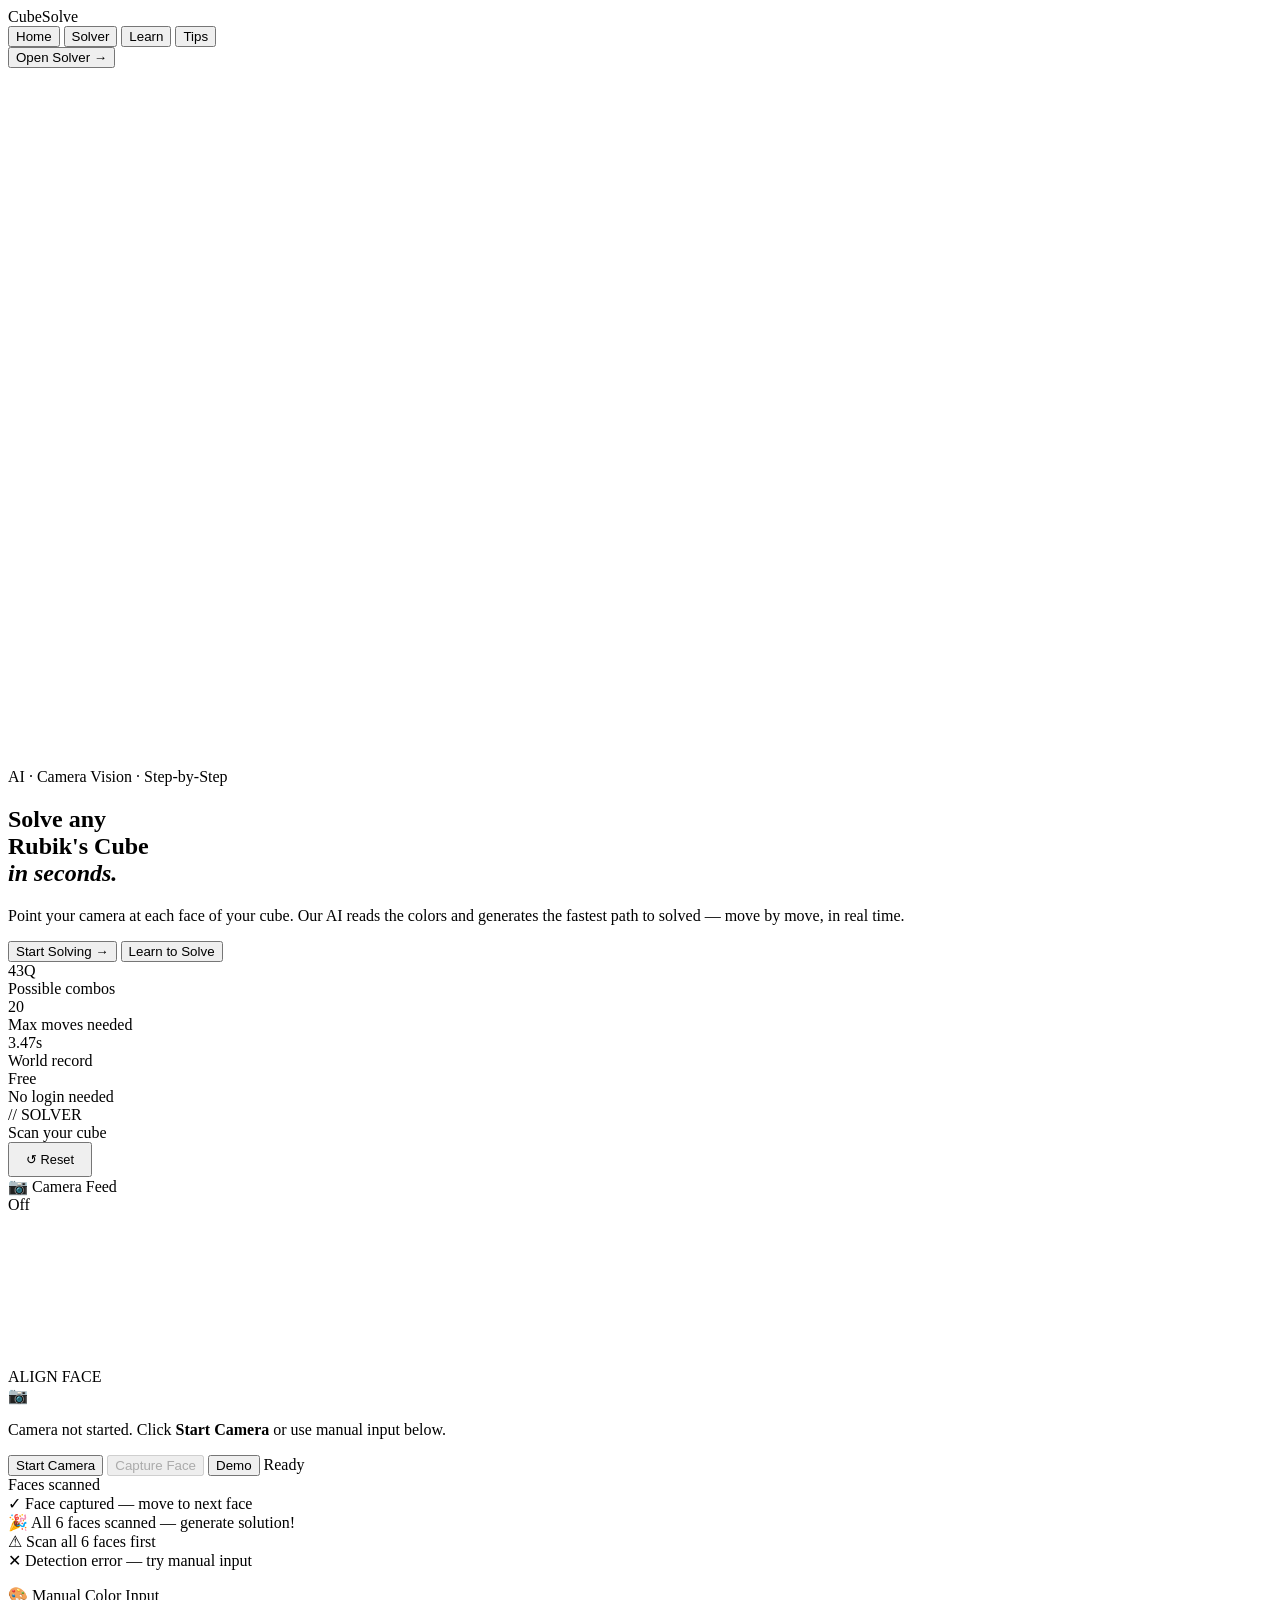
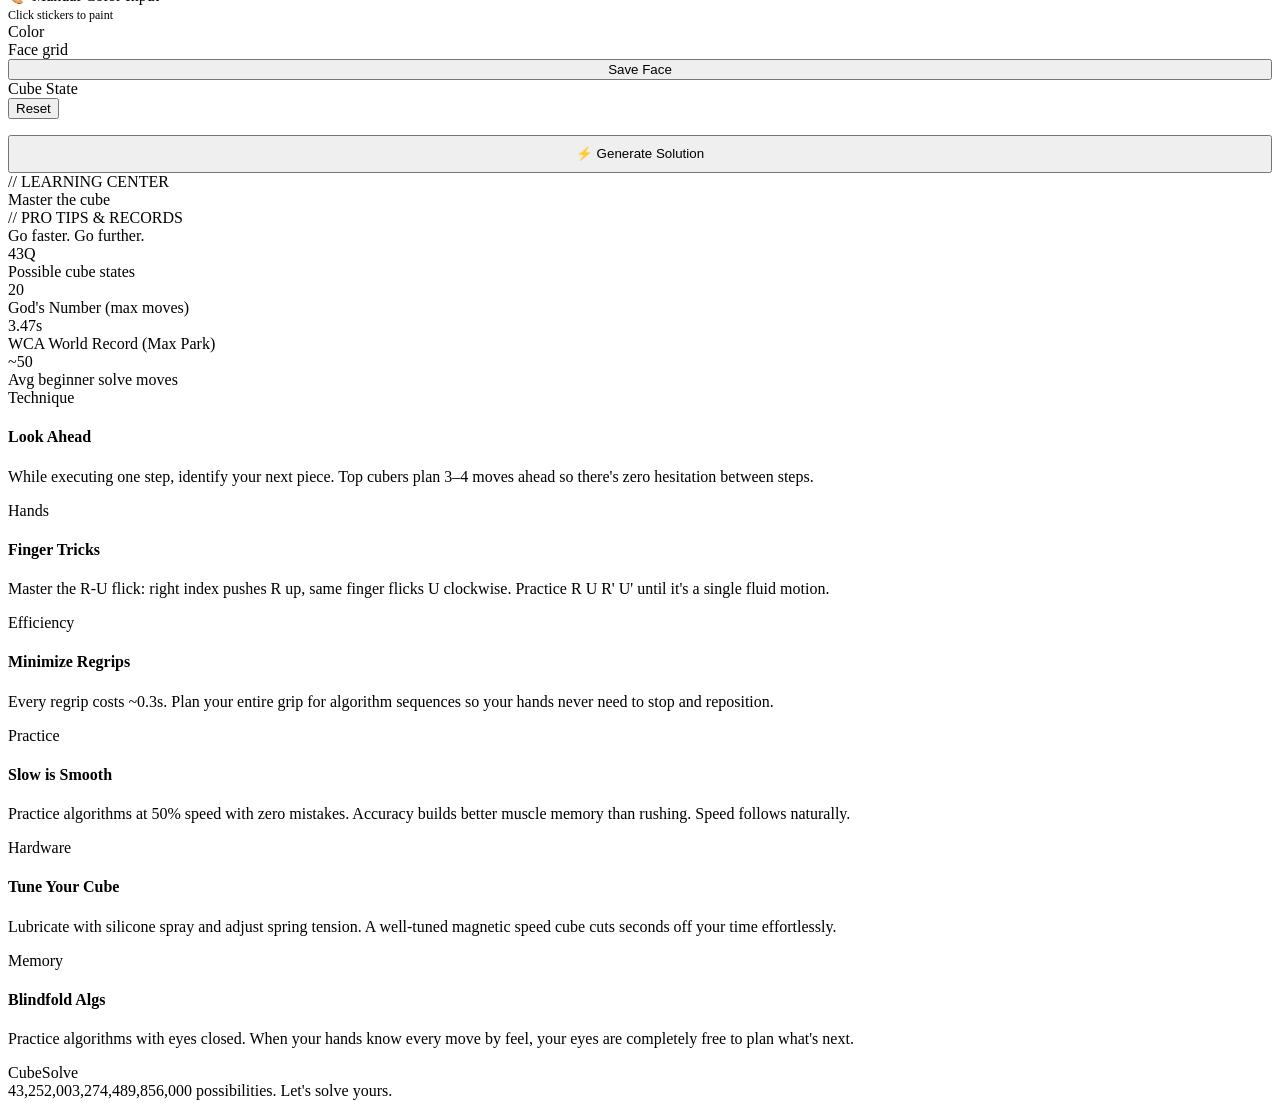
==== frontend/index.html @ 7b43e6e2 "refactor: Split into full-stack Flask backend + HTML/CSS/JS frontend - backend/app.py       - Flask " ====
<!DOCTYPE html>
<html lang="en">
<head>
  <meta charset="UTF-8">
  <meta name="viewport" content="width=device-width, initial-scale=1.0">
  <title>CubeSolve — AI Powered Rubik's Cube Solver</title>
  <meta name="description" content="Point your camera at each face of your Rubik's Cube. Our AI reads the colors and generates the fastest path to solved — move by move, in real time.">

  <!-- Fonts -->
  <link href="https://fonts.googleapis.com/css2?family=Inter:wght@300;400;500;600;700;800;900&family=Space+Grotesk:wght@400;500;600;700&display=swap" rel="stylesheet">

  <!-- Styles -->
  <link rel="stylesheet" href="/css/style.css">
</head>
<body>

<!-- ── NAV ── -->
<nav>
  <div class="nav-logo">
    <div class="nav-logo-dot"></div>
    CubeSolve
  </div>
  <div class="nav-links">
    <button class="nav-link" onclick="document.getElementById('hero').scrollIntoView({behavior:'smooth'})">Home</button>
    <button class="nav-link" onclick="document.getElementById('solver').scrollIntoView({behavior:'smooth'})">Solver</button>
    <button class="nav-link" onclick="document.getElementById('learn').scrollIntoView({behavior:'smooth'})">Learn</button>
    <button class="nav-link" onclick="document.getElementById('tips').scrollIntoView({behavior:'smooth'})">Tips</button>
  </div>
  <button class="nav-cta" onclick="document.getElementById('solver').scrollIntoView({behavior:'smooth'})">Open Solver →</button>
</nav>

<!-- ── MOVE FLASH OVERLAY ── -->
<div id="moveFlash" aria-live="polite">
  <div class="flash-move" id="flashMove"></div>
  <div class="flash-desc" id="flashDesc"></div>
</div>

<!-- ══════════════════════════ SECTION 1: HERO ══════════════════════════ -->
<section id="hero">
  <div class="grid-bg"></div>
  <div class="radial-glow" style="width:700px;height:700px;top:-200px;right:-100px;opacity:0.5"></div>

  <div class="hero-inner">
    <!-- Copy -->
    <div>
      <div class="hero-eyebrow">
        <div class="eyebrow-pulse"></div>
        AI · Camera Vision · Step-by-Step
      </div>
      <h1 class="hero-h1">
        Solve any<br>Rubik's Cube<br><em>in seconds.</em>
      </h1>
      <p class="hero-sub">
        Point your camera at each face of your cube. Our AI reads the colors
        and generates the fastest path to solved — move by move, in real time.
      </p>
      <div class="hero-actions">
        <button class="btn-primary" onclick="document.getElementById('solver').scrollIntoView({behavior:'smooth'})">Start Solving →</button>
        <button class="btn-ghost"   onclick="document.getElementById('learn').scrollIntoView({behavior:'smooth'})">Learn to Solve</button>
      </div>
      <div class="hero-stats">
        <div><div class="hero-stat-num">43Q</div><div class="hero-stat-label">Possible combos</div></div>
        <div><div class="hero-stat-num">20</div><div class="hero-stat-label">Max moves needed</div></div>
        <div><div class="hero-stat-num">3.47s</div><div class="hero-stat-label">World record</div></div>
        <div><div class="hero-stat-num">Free</div><div class="hero-stat-label">No login needed</div></div>
      </div>
    </div>

    <!-- 3D CSS Cube -->
    <div class="cube-wrapper">
      <div class="cube-scene" id="heroCubeScene">
        <div class="cube-3d floating" id="heroCube">
          <div class="cface f-front"  id="hcf-front"></div>
          <div class="cface f-back"   id="hcf-back"></div>
          <div class="cface f-left"   id="hcf-left"></div>
          <div class="cface f-right"  id="hcf-right"></div>
          <div class="cface f-top"    id="hcf-top"></div>
          <div class="cface f-bottom" id="hcf-bottom"></div>
        </div>
      </div>
    </div>
  </div>
</section>

<!-- ══════════════════════════ SECTION 2: SOLVER ══════════════════════════ -->
<section id="solver">
  <div class="grid-bg"></div>
  <div class="solver-inner">

    <div class="solver-top">
      <div>
        <div class="section-label">// SOLVER</div>
        <div class="section-title">Scan your cube</div>
      </div>
      <button class="btn-ghost" onclick="window.__resetAll()" style="font-size:0.8rem;padding:0.5rem 1rem">↺ Reset</button>
    </div>

    <div class="solver-layout">

      <!-- ── Camera + paint column ── -->
      <div style="display:flex;flex-direction:column;gap:1rem">

        <!-- Camera card -->
        <div class="card">
          <div class="card-header">
            <div class="card-title">📷 Camera Feed</div>
            <div class="status-pill" id="camPill">
              <div class="status-dot"></div>
              <span id="camPillText">Off</span>
            </div>
          </div>

          <div class="cam-body">
            <video id="vidEl" autoplay muted playsinline></video>
            <canvas id="cvEl" style="display:none"></canvas>

            <!-- Scan overlay (shown when camera is live) -->
            <div class="scan-overlay" id="scanOverlay">
              <div class="scan-corner tl"></div>
              <div class="scan-corner tr"></div>
              <div class="scan-corner bl"></div>
              <div class="scan-corner br"></div>
              <div class="scan-reticle">
                <span class="scan-reticle-label">ALIGN FACE</span>
              </div>
              <div class="scan-sweep"></div>
            </div>

            <!-- Placeholder (before camera starts) -->
            <div class="cam-empty" id="camEmpty">
              <div class="cam-empty-icon">📷</div>
              <p>Camera not started. Click <strong>Start Camera</strong> or use manual input below.</p>
            </div>
          </div>

          <div class="cam-footer">
            <button class="ibtn ibtn-blue"  id="btnStart" onclick="window.__startCam()">Start Camera</button>
            <button class="ibtn ibtn-ghost" id="btnCap"   onclick="window.__captureFace()" disabled>Capture Face</button>
            <button class="ibtn ibtn-ghost"               onclick="window.__loadDemo()">Demo</button>
            <span class="cam-hint" id="camHint">Ready</span>
          </div>

          <!-- Face progress tabs -->
          <div class="face-tabs-row">
            <div class="face-tabs-label">Faces scanned</div>
            <div class="face-tabs" id="faceTabs"></div>
          </div>

          <!-- Status alerts -->
          <div class="alert-strip alert-success" id="aOk">✓ Face captured — move to next face</div>
          <div class="alert-strip alert-info"    id="aAll">🎉 All 6 faces scanned — generate solution!</div>
          <div class="alert-strip alert-warn"    id="aWarn">⚠ Scan all 6 faces first</div>
          <div class="alert-strip alert-error"   id="aError">✕ Detection error — try manual input</div>
        </div>

        <!-- Manual paint card -->
        <div class="card">
          <div class="card-header">
            <div class="card-title">🎨 Manual Color Input</div>
            <span style="font-size:0.75rem;color:var(--white-25)">Click stickers to paint</span>
          </div>
          <div class="paint-row">
            <div>
              <div class="paint-label">Color</div>
              <div class="color-swatches" id="swatches"></div>
            </div>
            <div>
              <div class="paint-label">Face grid</div>
              <div class="paint-grid" id="paintGrid"></div>
            </div>
            <div style="display:flex;flex-direction:column;gap:0.5rem;justify-content:flex-end">
              <button class="ibtn ibtn-blue" onclick="window.__saveManual()">Save Face</button>
            </div>
          </div>
        </div>
      </div>

      <!-- ── Sidebar ── -->
      <div class="sidebar">

        <!-- Cube net / state card -->
        <div class="card cube-net-card">
          <div class="cube-net-header">
            <div class="cube-net-title">Cube State</div>
            <button class="ibtn ibtn-ghost ibtn-xs" onclick="window.__resetAll()">Reset</button>
          </div>
          <div class="net-grid" id="netGrid"></div>
          <button class="ibtn ibtn-blue"
                  style="width:100%;margin-top:1rem;padding:0.6rem"
                  onclick="window.__generateSolution()">
            ⚡ Generate Solution
          </button>
        </div>

        <!-- Solution steps card (hidden until solution generated) -->
        <div class="card solution-card" id="solCard" style="display:none">
          <div class="progress-wrap">
            <div class="progress-row">
              <span class="progress-text">Solution progress</span>
              <span class="progress-pct" id="pPct">0%</span>
            </div>
            <div class="progress-track">
              <div class="progress-bar" id="pBar" style="width:0%"></div>
            </div>
          </div>
          <div class="step-nav">
            <button class="ibtn ibtn-ghost" onclick="window.__prevStep()">← Prev</button>
            <button class="ibtn ibtn-blue"  onclick="window.__nextStep()">Next →</button>
          </div>
          <div class="sol-steps" id="solSteps"></div>
        </div>

      </div>
    </div>
  </div>
</section>

<!-- ══════════════════════════ SECTION 3: LEARN ══════════════════════════ -->
<section id="learn">
  <div class="grid-bg"></div>
  <div class="learn-inner">
    <div>
      <div class="section-label">// LEARNING CENTER</div>
      <div class="section-title">Master the cube</div>
    </div>
    <div class="method-pills" id="methodPills"></div>
    <div class="learn-body">
      <div class="steps-nav"        id="stepsNav"></div>
      <div class="learn-content-card" id="learnContent"></div>
    </div>
  </div>
</section>

<!-- ══════════════════════════ SECTION 4: TIPS ══════════════════════════ -->
<section id="tips">
  <div class="grid-bg"></div>
  <div class="tips-inner">
    <div>
      <div class="section-label">// PRO TIPS &amp; RECORDS</div>
      <div class="section-title">Go faster. Go further.</div>
    </div>

    <div class="stats-row">
      <div class="stat-box"><div class="stat-box-num">43Q</div><div class="stat-box-label">Possible cube states</div></div>
      <div class="stat-box"><div class="stat-box-num">20</div><div class="stat-box-label">God's Number (max moves)</div></div>
      <div class="stat-box"><div class="stat-box-num">3.47s</div><div class="stat-box-label">WCA World Record (Max Park)</div></div>
      <div class="stat-box"><div class="stat-box-num">~50</div><div class="stat-box-label">Avg beginner solve moves</div></div>
    </div>

    <div class="tips-grid">
      <div class="tip-card">
        <div class="tip-card-tag">Technique</div>
        <h4>Look Ahead</h4>
        <p>While executing one step, identify your next piece. Top cubers plan 3–4 moves ahead so there's zero hesitation between steps.</p>
      </div>
      <div class="tip-card">
        <div class="tip-card-tag">Hands</div>
        <h4>Finger Tricks</h4>
        <p>Master the R-U flick: right index pushes R up, same finger flicks U clockwise. Practice R U R' U' until it's a single fluid motion.</p>
      </div>
      <div class="tip-card">
        <div class="tip-card-tag">Efficiency</div>
        <h4>Minimize Regrips</h4>
        <p>Every regrip costs ~0.3s. Plan your entire grip for algorithm sequences so your hands never need to stop and reposition.</p>
      </div>
      <div class="tip-card">
        <div class="tip-card-tag">Practice</div>
        <h4>Slow is Smooth</h4>
        <p>Practice algorithms at 50% speed with zero mistakes. Accuracy builds better muscle memory than rushing. Speed follows naturally.</p>
      </div>
      <div class="tip-card">
        <div class="tip-card-tag">Hardware</div>
        <h4>Tune Your Cube</h4>
        <p>Lubricate with silicone spray and adjust spring tension. A well-tuned magnetic speed cube cuts seconds off your time effortlessly.</p>
      </div>
      <div class="tip-card">
        <div class="tip-card-tag">Memory</div>
        <h4>Blindfold Algs</h4>
        <p>Practice algorithms with eyes closed. When your hands know every move by feel, your eyes are completely free to plan what's next.</p>
      </div>
    </div>
  </div>
</section>

<!-- ── FOOTER ── -->
<footer>
  <div class="footer-logo">CubeSolve</div>
  <div class="footer-copy">43,252,003,274,489,856,000 possibilities. Let's solve yours.</div>
</footer>

<!-- ── JS (ES Modules) ── -->
<script type="module" src="/js/app.js"></script>

</body>
</html>
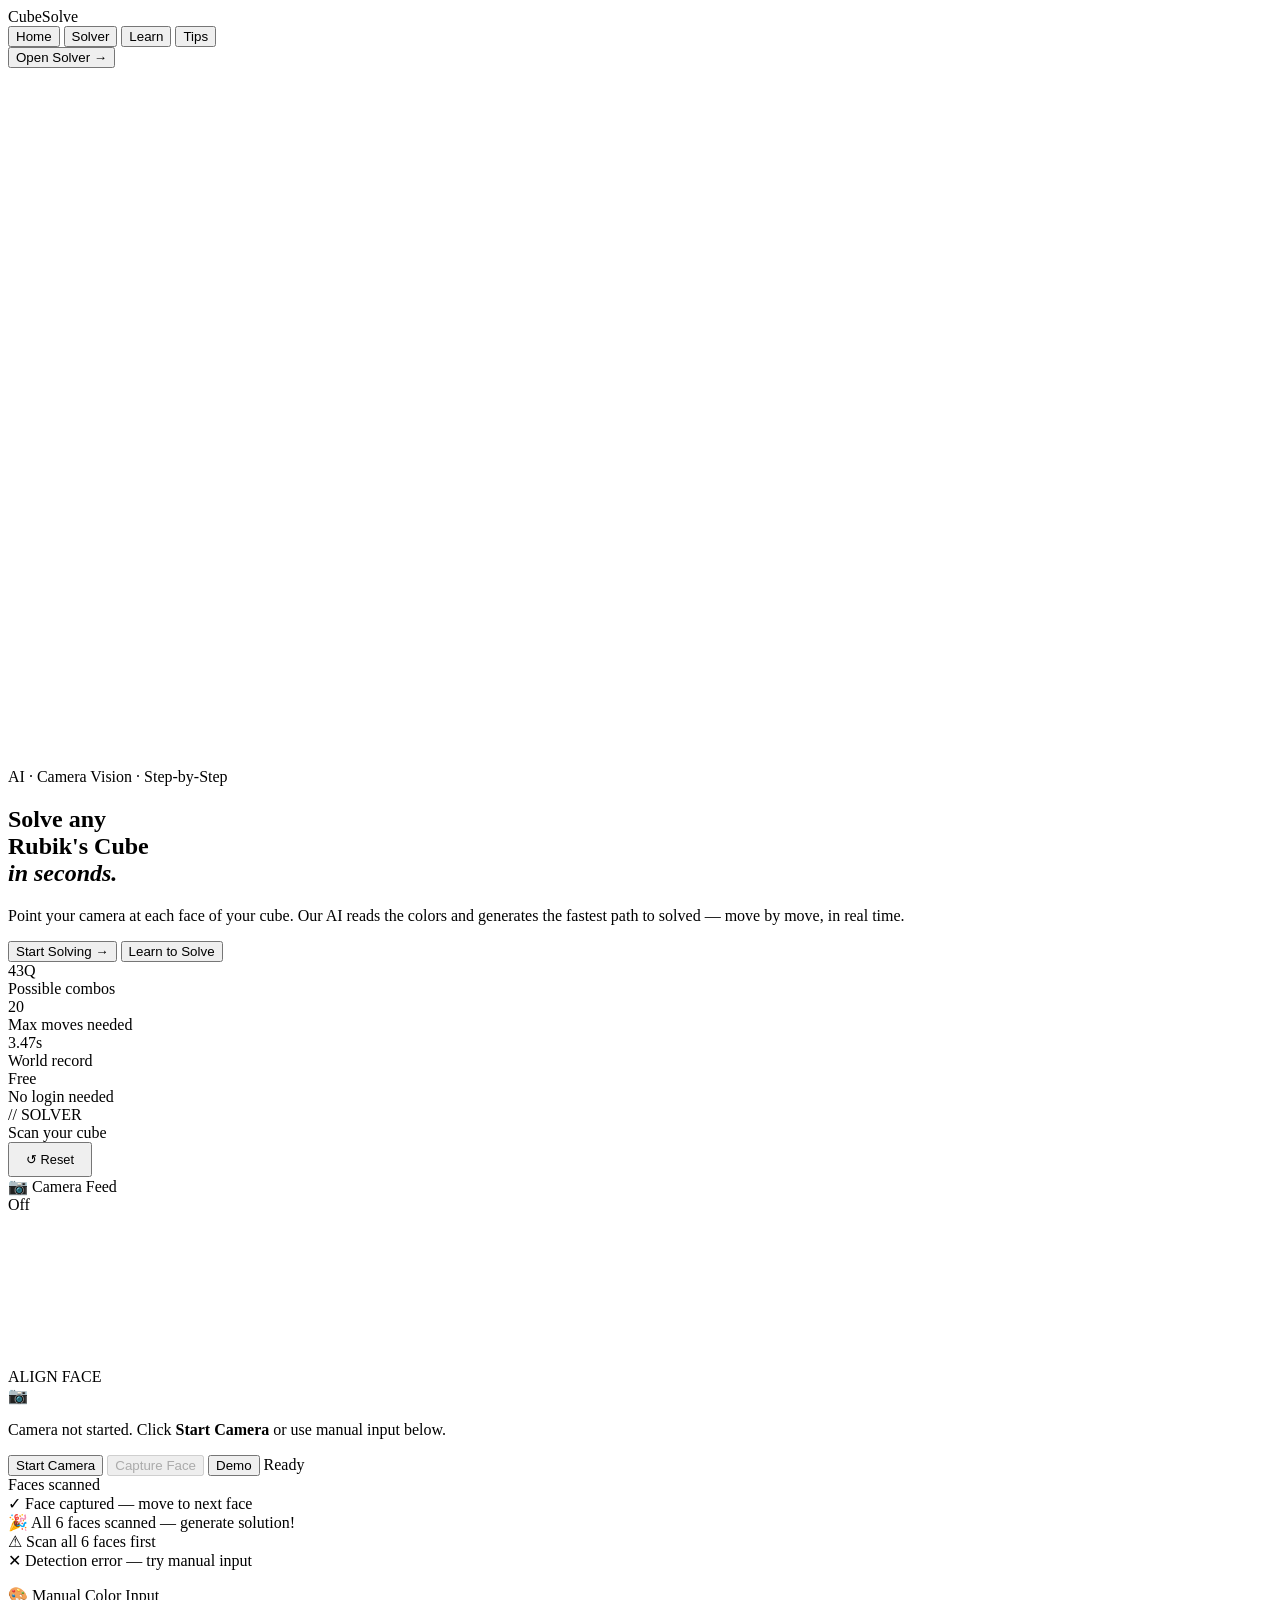
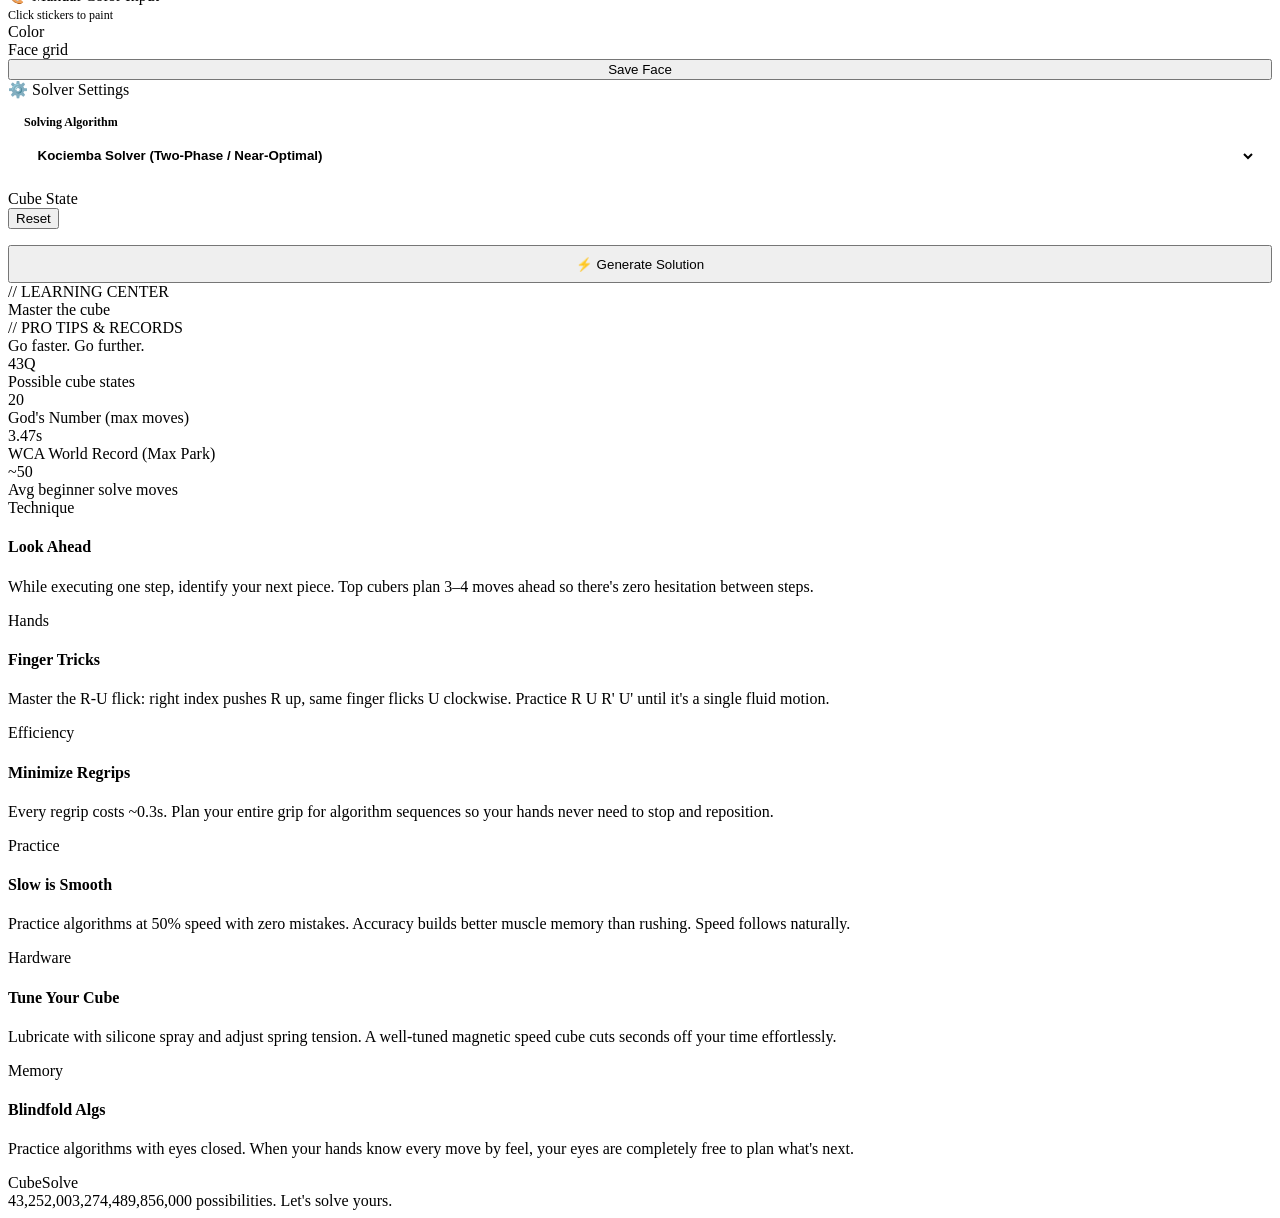
==== commit e9082527: "feat: Integrate Kociemba Two-Phase solver and professional OpenCV scanning pipeline" ====
--- a/frontend/index.html
+++ b/frontend/index.html
@@ -113,6 +113,14 @@
           <div class="cam-body">
             <video id="vidEl" autoplay muted playsinline></video>
             <canvas id="cvEl" style="display:none"></canvas>
+            <canvas id="trackerCanvas"></canvas> <!-- Live boundary overlay -->
+
+            <!-- Scanner status indicators overlay -->
+            <div id="cvOverlay" style="display:none">
+              <div class="cv-badge" id="cvStatus">Scanning...</div>
+              <div class="cv-confidence">Confidence: <span id="cvConf">0%</span></div>
+              <div class="cv-auto-progress" id="cvProgress" style="width:0%"></div>
+            </div>
 
             <!-- Scan overlay (shown when camera is live) -->
             <div class="scan-overlay" id="scanOverlay">
@@ -153,6 +161,17 @@
           <div class="alert-strip alert-error"   id="aError">✕ Detection error — try manual input</div>
         </div>
 
+        <!-- Live detection preview card -->
+        <div class="card" id="previewCard" style="display:none">
+          <div class="card-header">
+            <div class="card-title">🔍 Perspective-Warped Preview</div>
+            <span style="font-size:0.75rem;color:var(--white-25)">Live classified colors</span>
+          </div>
+          <div class="preview-body" style="display:flex;justify-content:center;padding:1rem;background:#0c0c0f">
+            <img id="liveWarped" style="max-width:180px;border-radius:8px;border:1px solid var(--border)" src="" alt="Live Warped Face">
+          </div>
+        </div>
+
         <!-- Manual paint card -->
         <div class="card">
           <div class="card-header">
@@ -177,6 +196,20 @@
 
       <!-- ── Sidebar ── -->
       <div class="sidebar">
+
+        <!-- Solver Configuration -->
+        <div class="card">
+          <div class="card-header">
+            <div class="card-title">⚙️ Solver Settings</div>
+          </div>
+          <div style="padding:1rem;display:flex;flex-direction:column;gap:0.5rem">
+            <label style="font-size:0.75rem;color:var(--white-50);font-weight:600">Solving Algorithm</label>
+            <select id="selSolver" style="width:100%;padding:0.6rem;background:var(--bg);border:1px solid var(--border);border-radius:var(--radius-sm);color:var(--white);font-weight:600" onchange="window.__changeSolver()">
+              <option value="kociemba" selected>Kociemba Solver (Two-Phase / Near-Optimal)</option>
+              <option value="beginner">Beginner Method (LBL / 7-Phases)</option>
+            </select>
+          </div>
+        </div>
 
         <!-- Cube net / state card -->
         <div class="card cube-net-card">
@@ -190,6 +223,70 @@
                   onclick="window.__generateSolution()">
             ⚡ Generate Solution
           </button>
+        </div>
+
+        <!-- Academic performance stats (hidden until solution generated) -->
+        <div class="card metrics-card" id="metricsCard" style="display:none">
+          <div class="card-header">
+            <div class="card-title">📊 Academic Solve Metrics</div>
+          </div>
+          <div class="metrics-grid">
+            <div class="metric-item"><div class="m-val" id="metLength">0</div><div class="m-lbl">Solution Length</div></div>
+            <div class="metric-item"><div class="m-val" id="metTime">0ms</div><div class="m-lbl">Solve Time</div></div>
+            <div class="metric-item"><div class="m-val" id="metRot">0</div><div class="m-lbl">Cube Rotations</div></div>
+            <div class="metric-item"><div class="m-val" id="metDepth">0</div><div class="m-lbl">Search Depth</div></div>
+          </div>
+          <div class="metric-footer-row">
+            <span>Estimated Difficulty:</span>
+            <strong id="metDiff" style="color:var(--green)">Advanced</strong>
+          </div>
+        </div>
+
+        <!-- Comparison breakdown card (hidden until solution generated) -->
+        <div class="card comparison-card" id="compCard" style="display:none">
+          <div class="card-header">
+            <div class="card-title">📈 Solver Performance Comparison</div>
+          </div>
+          <div class="comp-body">
+            <div class="comp-table">
+              <div class="comp-row comp-hdr">
+                <div>Metric</div>
+                <div>Beginner LBL</div>
+                <div>Kociemba</div>
+              </div>
+              <div class="comp-row">
+                <div>Moves</div>
+                <div id="compBegMoves">0</div>
+                <div id="compKocMoves" style="font-weight:700;color:var(--green)">0</div>
+              </div>
+              <div class="comp-row">
+                <div>Solve Time</div>
+                <div id="compBegTime">0ms</div>
+                <div id="compKocTime" style="font-weight:700;color:var(--green)">0ms</div>
+              </div>
+            </div>
+            <div class="comp-reduction">
+              <div class="reduction-badge"><span id="compReductionPct">0%</span></div>
+              <div class="reduction-lbl">Moves Reduction using Kociemba Algorithm</div>
+            </div>
+          </div>
+        </div>
+
+        <!-- Algorithm Educational Explanation Card -->
+        <div class="card info-card" id="kociembaInfoCard" style="display:none">
+          <div class="card-header">
+            <div class="card-title">🎓 Herbert Kociemba's Two-Phase Algorithm</div>
+          </div>
+          <div class="info-body">
+            <div class="info-section">
+              <h5>Phase 1 — Subgroup G1 (Orientation)</h5>
+              <p>Warp and search coordinates to orient all corners, all edges, and place middle-layer edges into their home slice. The search is optimized via precomputed <strong>Slice-Flip</strong> and <strong>Slice-Twist</strong> pruning databases.</p>
+            </div>
+            <div class="info-section">
+              <h5>Phase 2 — Solved Subgroup (Permutation)</h5>
+              <p>Once subgroup G1 is reached, only 90-degree moves of U and D, and 180-degree moves of R, F, L, and B are allowed. The solver then cycles and permutes the pieces to the final solved state.</p>
+            </div>
+          </div>
         </div>
 
         <!-- Solution steps card (hidden until solution generated) -->
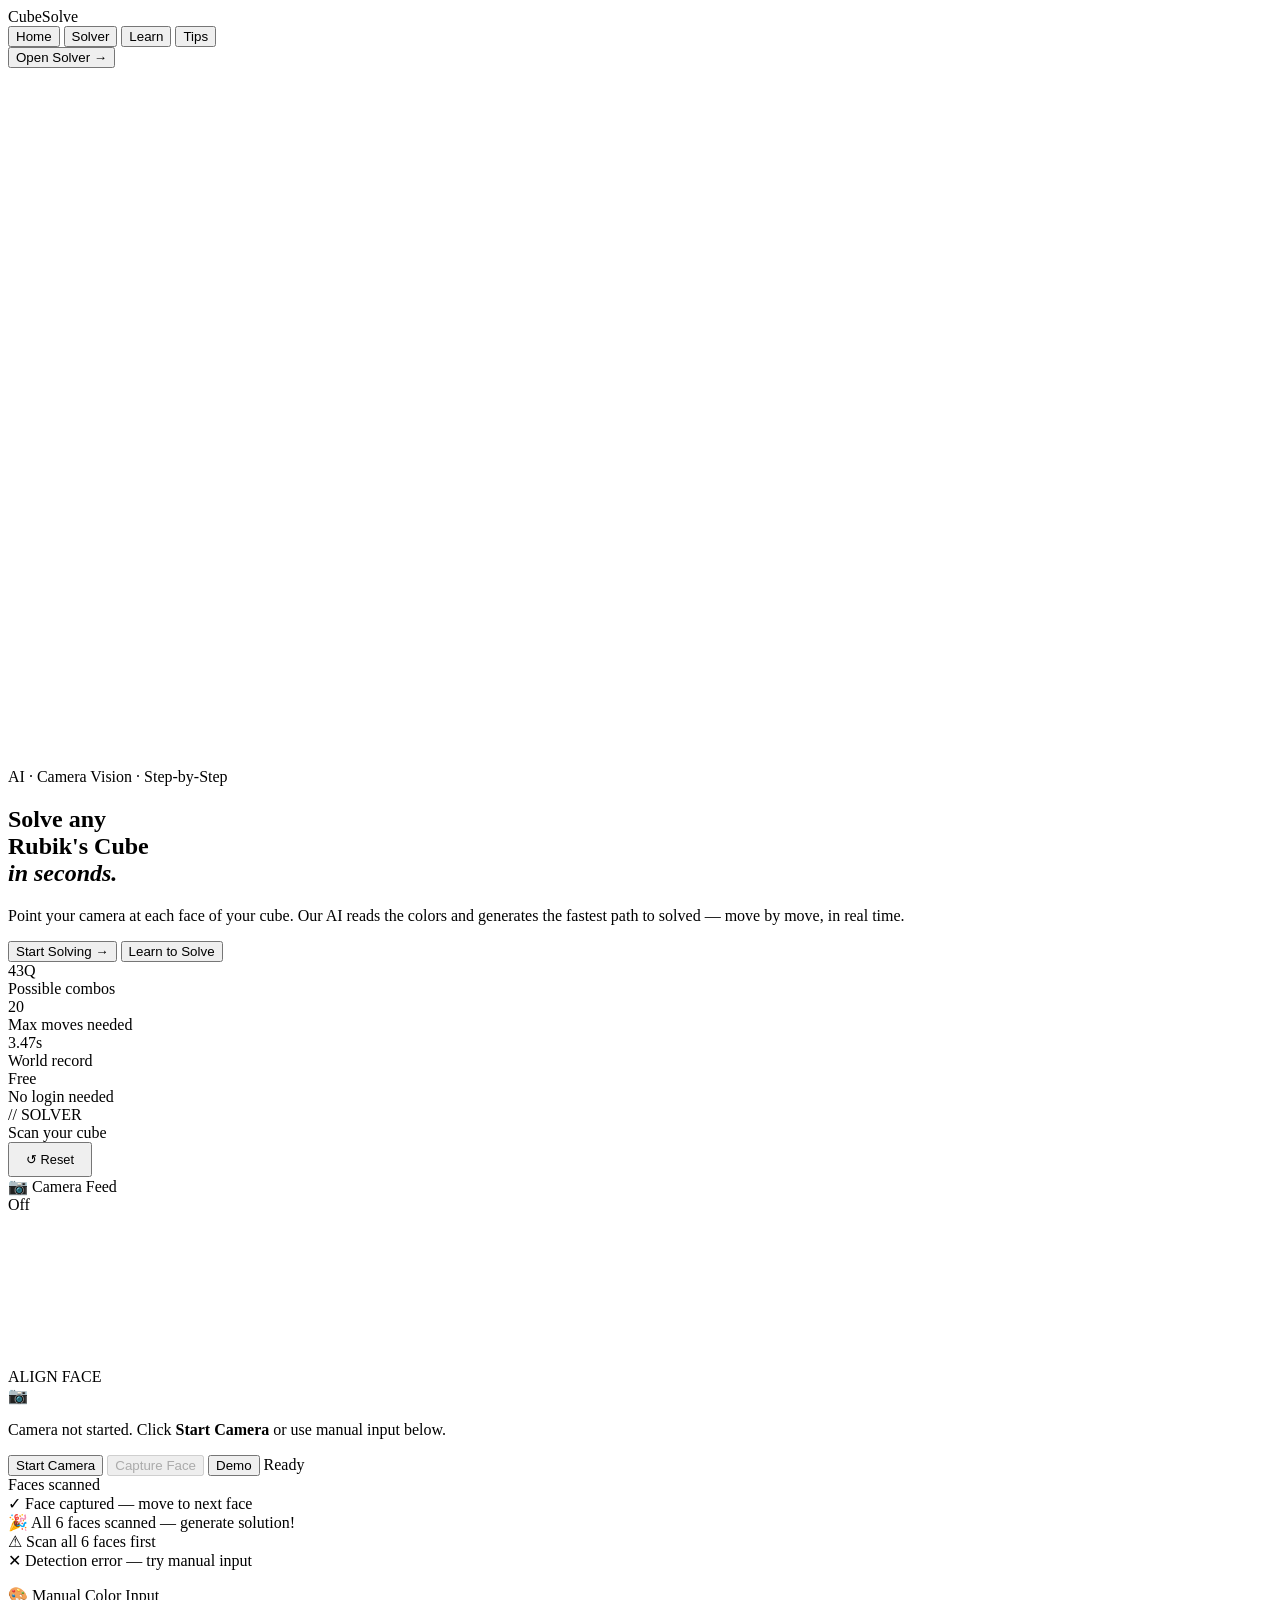
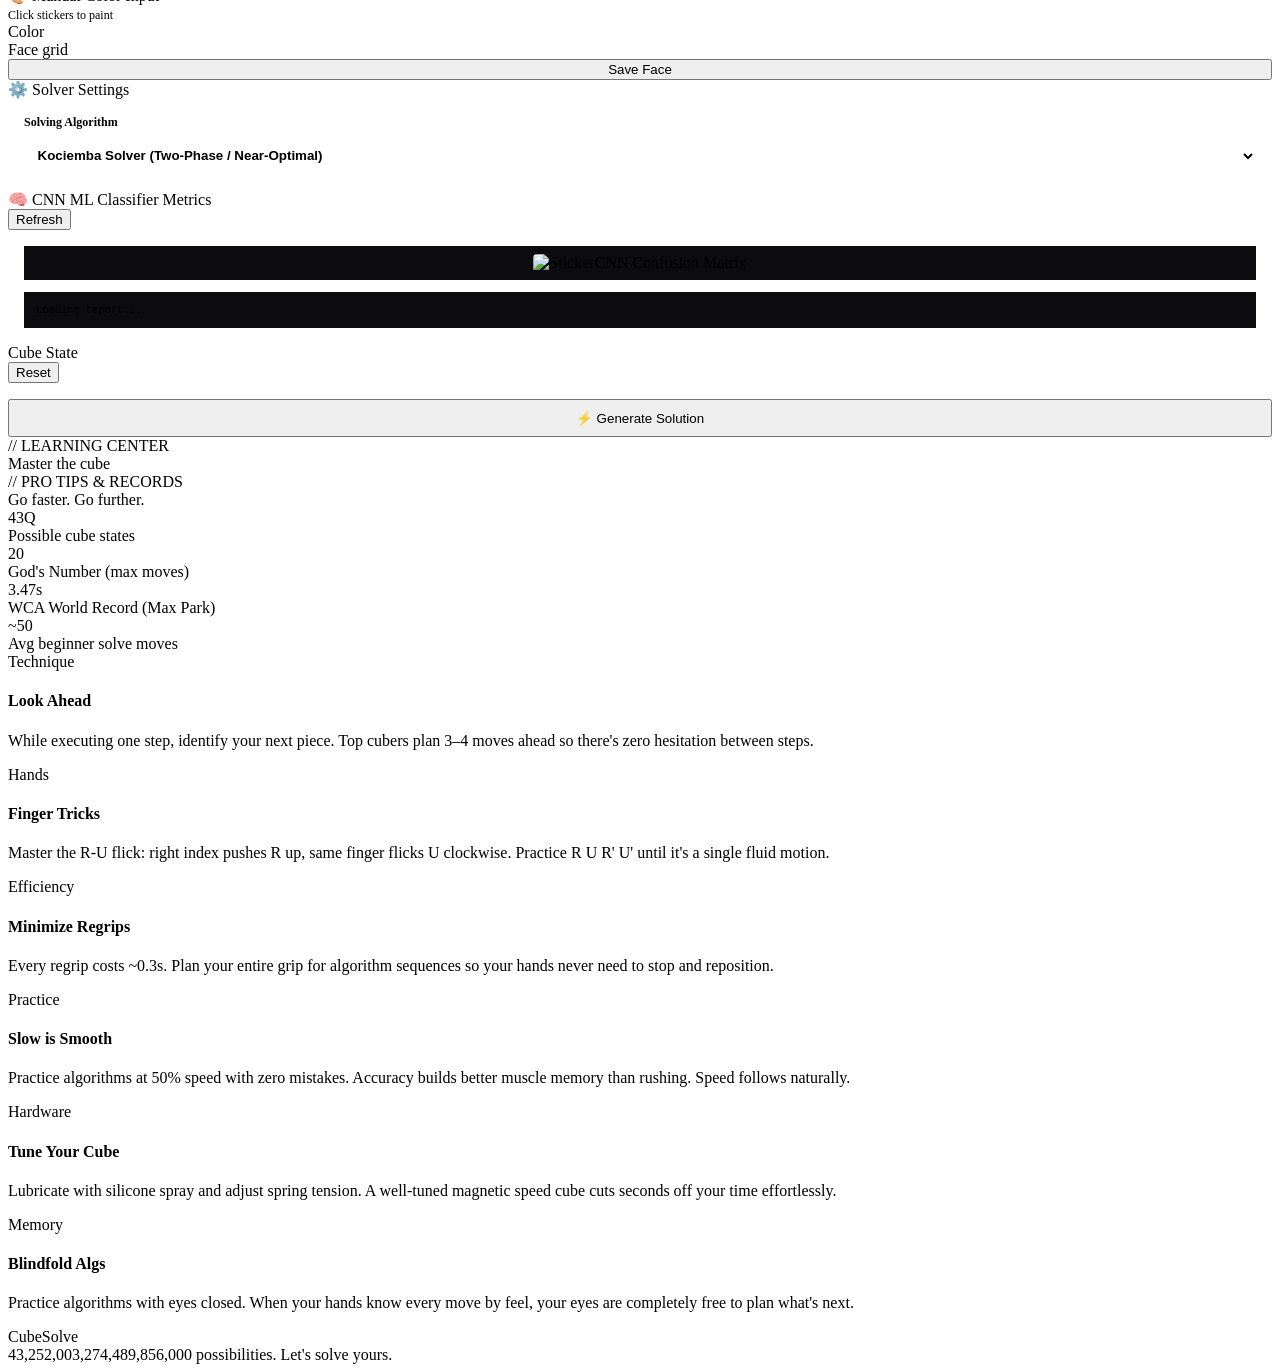
==== commit 0ed331fa: "feat: Integrate StickerCNN ML color classifier and metrics dashboard" ====
--- a/frontend/index.html
+++ b/frontend/index.html
@@ -210,6 +210,21 @@
             </select>
           </div>
         </div>
+
+        <!-- CNN ML Metrics -->
+        <div class="card ml-metrics-card">
+          <div class="card-header">
+            <div class="card-title">🧠 CNN ML Classifier Metrics</div>
+            <button class="ibtn ibtn-ghost ibtn-xs" onclick="window.__loadMLReport()">Refresh</button>
+          </div>
+          <div style="padding:1rem;display:flex;flex-direction:column;gap:0.75rem">
+            <div style="display:flex;justify-content:center;background:#0c0c0f;padding:0.5rem;border-radius:var(--radius-sm);border:1px solid var(--border)">
+              <img id="mlCM" style="max-width:100%;height:auto;border-radius:4px" src="/css/confusion_matrix.png" alt="StickerCNN Confusion Matrix">
+            </div>
+            <pre id="mlReport" style="font-family:monospace;font-size:0.65rem;color:var(--white-50);background:#0c0c0f;padding:0.75rem;border-radius:var(--radius-sm);border:1px solid var(--border);white-space:pre-wrap;margin:0">Loading report...</pre>
+          </div>
+        </div>
+
 
         <!-- Cube net / state card -->
         <div class="card cube-net-card">
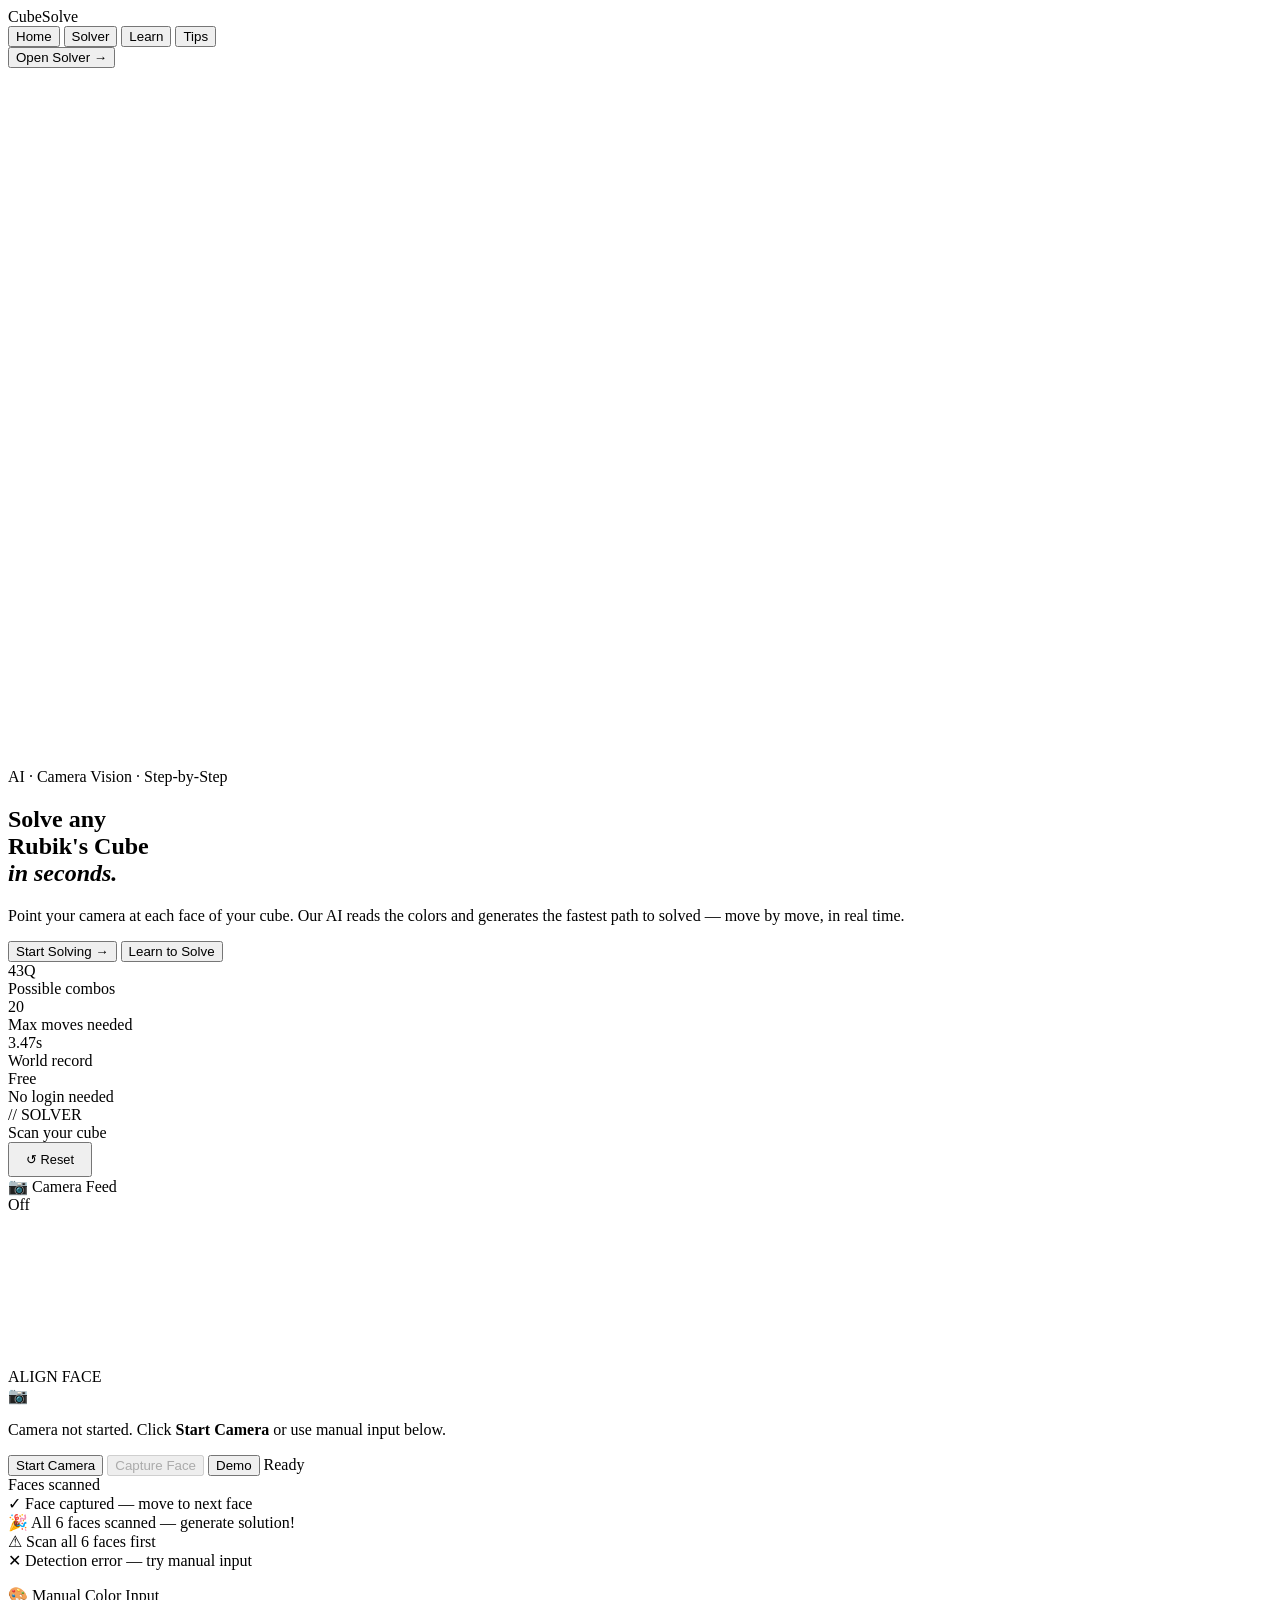
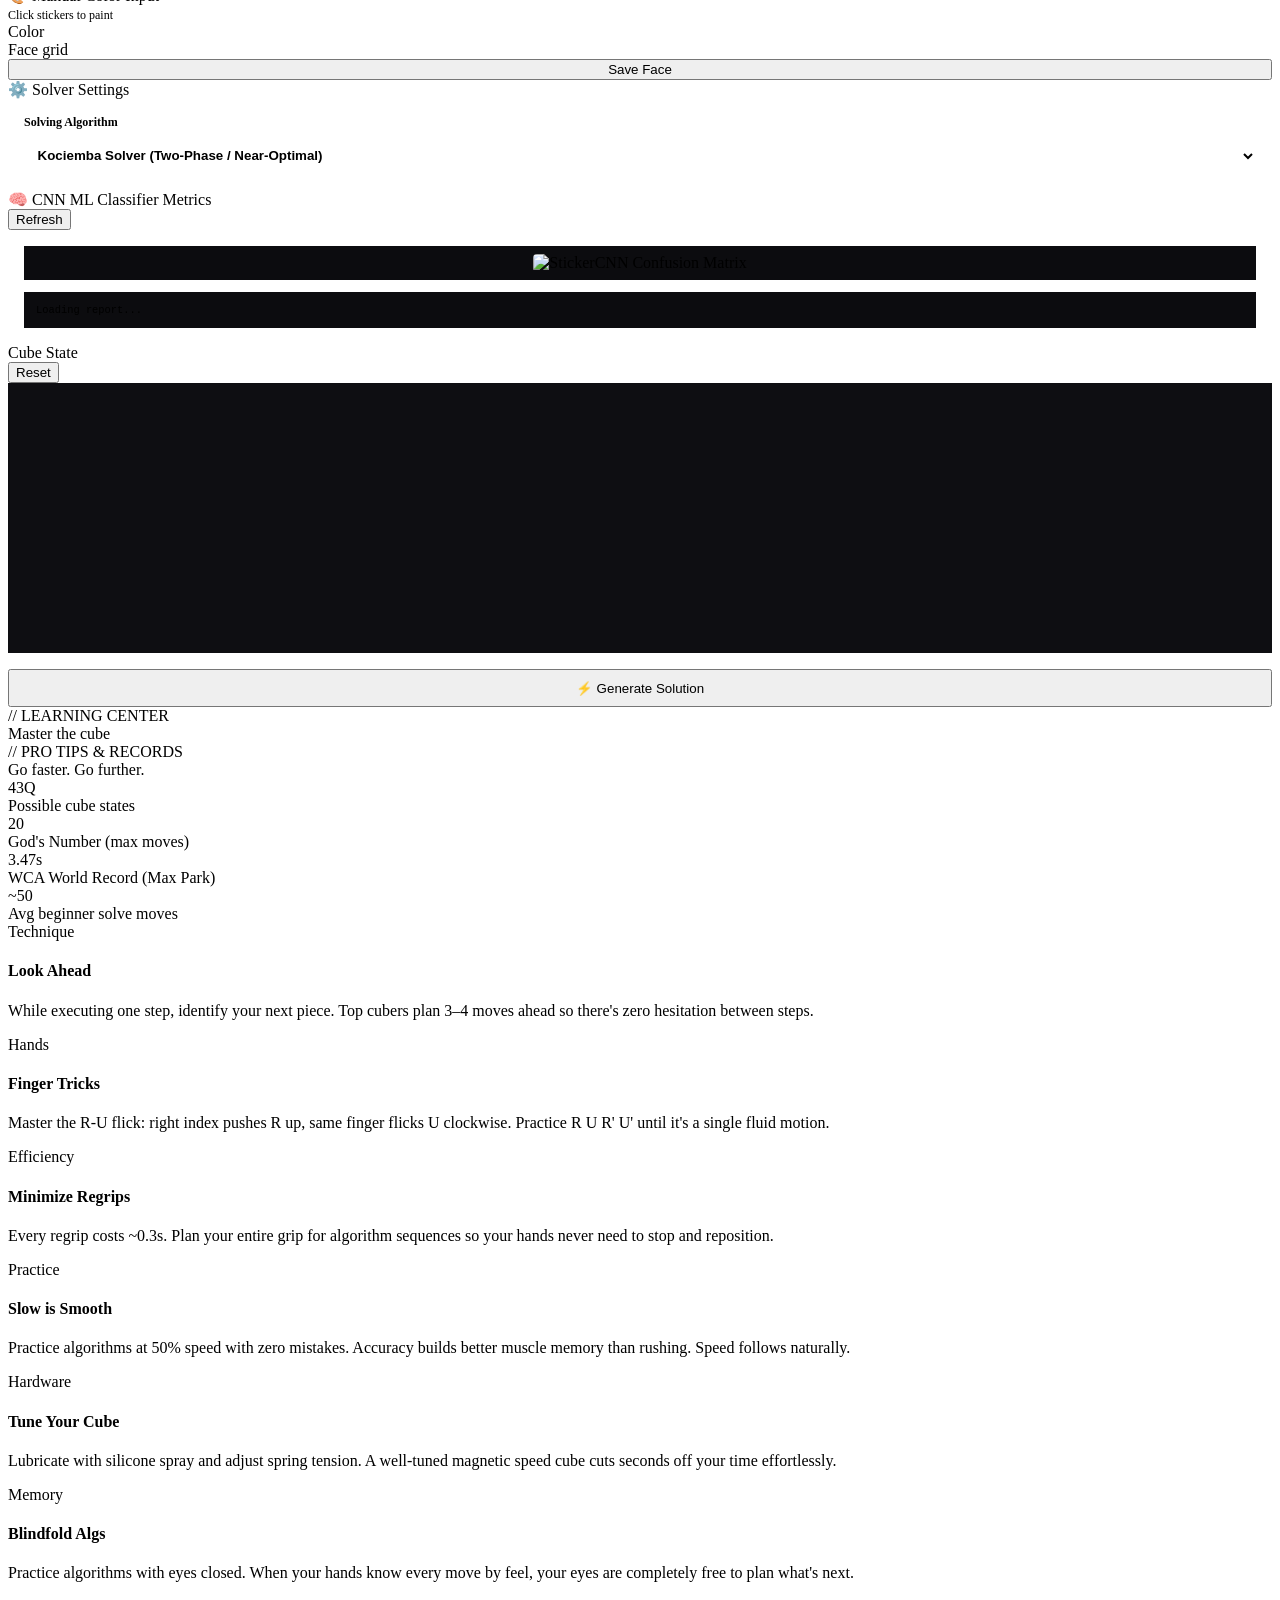
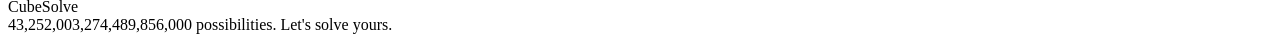
==== commit 78b9a5f6: "feat: Integrate interactive Three.js 3D Rubik's Cube simulator" ====
--- a/frontend/index.html
+++ b/frontend/index.html
@@ -11,6 +11,9 @@
 
   <!-- Styles -->
   <link rel="stylesheet" href="/css/style.css">
+  
+  <!-- Canvas Confetti -->
+  <script src="https://cdn.jsdelivr.net/npm/canvas-confetti@1.6.0/dist/confetti.browser.min.js"></script>
 </head>
 <body>
 
@@ -232,7 +235,7 @@
             <div class="cube-net-title">Cube State</div>
             <button class="ibtn ibtn-ghost ibtn-xs" onclick="window.__resetAll()">Reset</button>
           </div>
-          <div class="net-grid" id="netGrid"></div>
+          <div id="cube3dContainer" style="width:100%;height:270px;background:#0e0e12;border-radius:var(--radius-sm);overflow:hidden;border:1px solid var(--border);position:relative"></div>
           <button class="ibtn ibtn-blue"
                   style="width:100%;margin-top:1rem;padding:0.6rem"
                   onclick="window.__generateSolution()">
@@ -315,10 +318,27 @@
               <div class="progress-bar" id="pBar" style="width:0%"></div>
             </div>
           </div>
-          <div class="step-nav">
-            <button class="ibtn ibtn-ghost" onclick="window.__prevStep()">← Prev</button>
-            <button class="ibtn ibtn-blue"  onclick="window.__nextStep()">Next →</button>
-          </div>
+          
+          <div class="playback-notation-row" style="font-family:'Space Grotesk',sans-serif;font-size:0.9rem;font-weight:700;color:var(--blue-bright);text-align:center;padding:0.25rem 0">
+            Current Move: <span id="currentMoveNotation" style="color:var(--white);background:rgba(255,255,255,0.05);padding:2px 8px;border-radius:4px;font-family:monospace;font-size:1rem">—</span>
+          </div>
+
+          <div class="step-nav" style="display:flex;gap:0.4rem;flex-wrap:wrap">
+            <button class="ibtn ibtn-ghost" style="flex:1" onclick="window.__prevStep()">⏮ Prev</button>
+            <button class="ibtn ibtn-blue"  style="flex:1.2" id="btnPlay" onclick="window.__playSolution()">▶ Play</button>
+            <button class="ibtn ibtn-ghost" style="flex:1.2;display:none" id="btnPause" onclick="window.__pauseSolution()">⏸ Pause</button>
+            <button class="ibtn ibtn-ghost" style="flex:1" onclick="window.__nextStep()">Next ⏭</button>
+            <button class="ibtn ibtn-ghost" style="padding:0.5rem" title="Restart Solution" onclick="window.__restartSolution()">↺</button>
+          </div>
+
+          <div class="speed-control-row" style="display:flex;justify-content:space-between;align-items:center;font-size:0.75rem;color:var(--white-50);padding:0.25rem 0.5rem">
+            <span>Animation Speed:</span>
+            <div style="display:flex;align-items:center;gap:0.5rem">
+              <input type="range" id="speedSlider" min="150" max="1000" value="300" step="50" style="width:80px;accent-color:var(--blue)" oninput="document.getElementById('speedVal').textContent = this.value">
+              <span><span id="speedVal">300</span>ms</span>
+            </div>
+          </div>
+
           <div class="sol-steps" id="solSteps"></div>
         </div>
 
